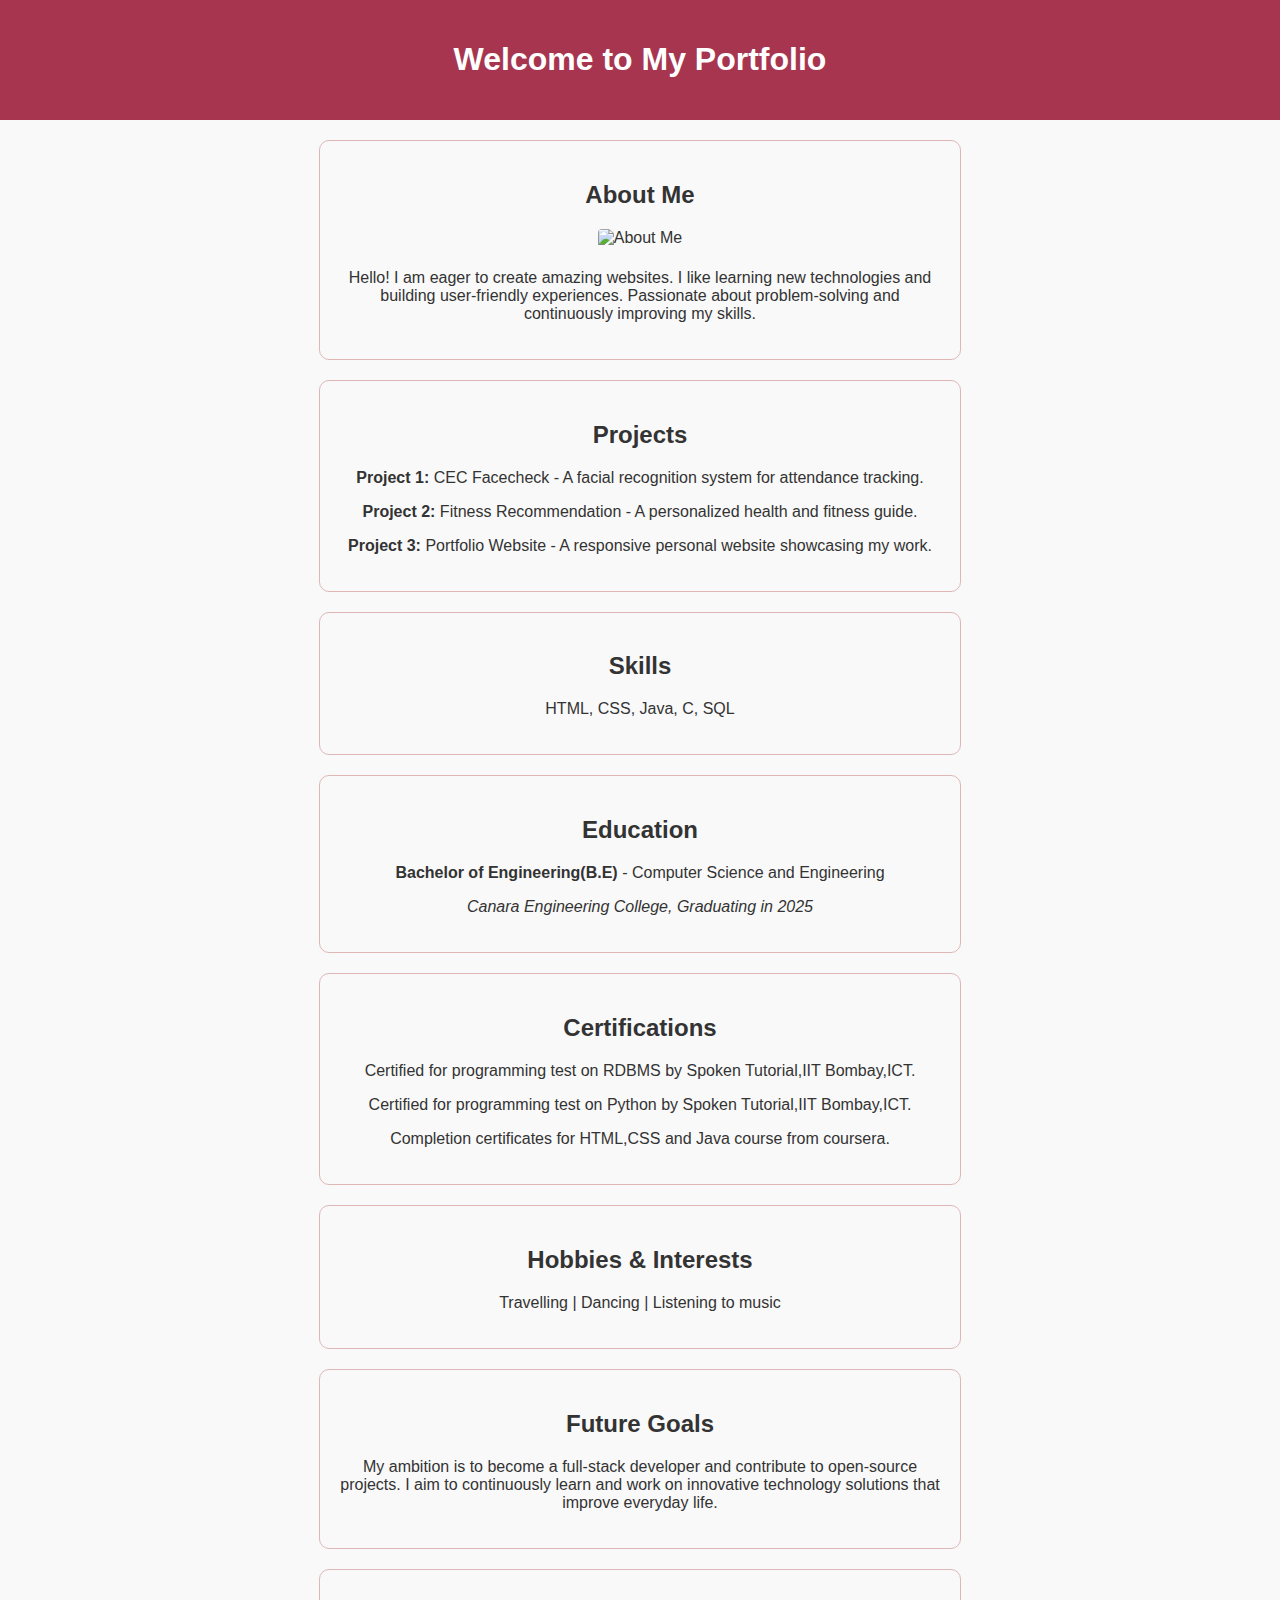
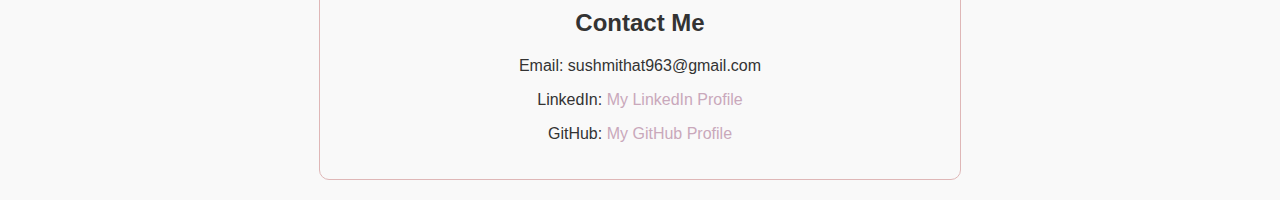
==== portfolio.html @ f4e945ec "Initial commit: Tasks" ====
<!DOCTYPE html>
<html lang="en">
<head>
    <meta charset="UTF-8">
    <meta name="viewport" content="width=device-width, initial-scale=1.0">
    <title>My Portfolio</title>
    <link rel="stylesheet" href="portfoliostyle.css">
</head>
<body>
    <header>
        <h1>Welcome to My Portfolio</h1>
    </header>

    <section>
        <div class="card">
            <h2>About Me</h2>
            <img src="C:\Users\user\Documents\1717844887053.jpg" alt="About Me" class="card-img">
            <p>Hello! I am eager to create amazing websites. I like learning new technologies and building user-friendly experiences. Passionate about problem-solving and continuously improving my skills.</p>
        </div>

        <div class="card">
            <h2>Projects</h2>
            <p><strong>Project 1:</strong> CEC Facecheck - A facial recognition system for attendance tracking.</p>
            <p><strong>Project 2:</strong> Fitness Recommendation - A personalized health and fitness guide.</p>
            <p><strong>Project 3:</strong> Portfolio Website - A responsive personal website showcasing my work.</p>
            </div>

        <div class="card">
            <h2>Skills</h2>
            <p>HTML, CSS, Java, C, SQL</p>
        </div>

        <div class="card">
            <h2>Education</h2>
            <p><strong>Bachelor of Engineering(B.E)</strong> - Computer Science and Engineering</p>
            <p><em>Canara Engineering College, Graduating in 2025</em></p>
        </div>

        <div class="card">
            <h2>Certifications</h2>
            <p> Certified for programming test on RDBMS by Spoken Tutorial,IIT Bombay,ICT. </p>
                <p>Certified for programming test on Python by Spoken Tutorial,IIT Bombay,ICT.</p>
                 <p>Completion certificates for HTML,CSS and Java course from coursera.</p>
        </div>

        <div class="card">
            <h2>Hobbies & Interests</h2>
            <p> Travelling | Dancing | Listening to music </p>
        </div>

        <div class="card">
            <h2>Future Goals</h2>
            <p>My ambition is to become a full-stack developer and contribute to open-source projects. I aim to continuously learn and work on innovative technology solutions that improve everyday life.</p>
        </div>

        <div class="card">
            <h2>Contact Me</h2>
            <p>Email: sushmithat963@gmail.com</p>
            <p>LinkedIn: <a href="https://www.linkedin.com/in/sushmitha-t-3ba7b1228" target="_blank">My LinkedIn Profile</a></p>
            <p>GitHub: <a href="https://github.com/SushmithaT9" target="_blank">My GitHub Profile</a></p>
        </div>
    </section>
</body>
</html>
---- portfoliostyle.css ----
/* style.css */
body {
    font-family: Arial, sans-serif;
    margin: 0;
    padding: 0;
    background-color: #f9f9f9;
    color: #333;
    text-align: center;
}

header {
    background-color: #a83550;
    color: white;
    padding: 20px;
}

section {
    margin: 20px;
}

.card {
    border: 1px solid #dfb7b7;
    border-radius: 10px;
    padding: 20px;
    margin: 20px auto;
    max-width: 600px;
}

.card-img {
    max-width: 20%;
    border-radius: 4px;
    margin-bottom: 6px;
}

a {
    color: #c9a8bb;
    text-decoration: none;
}

a:hover {
    text-decoration: underline;
}
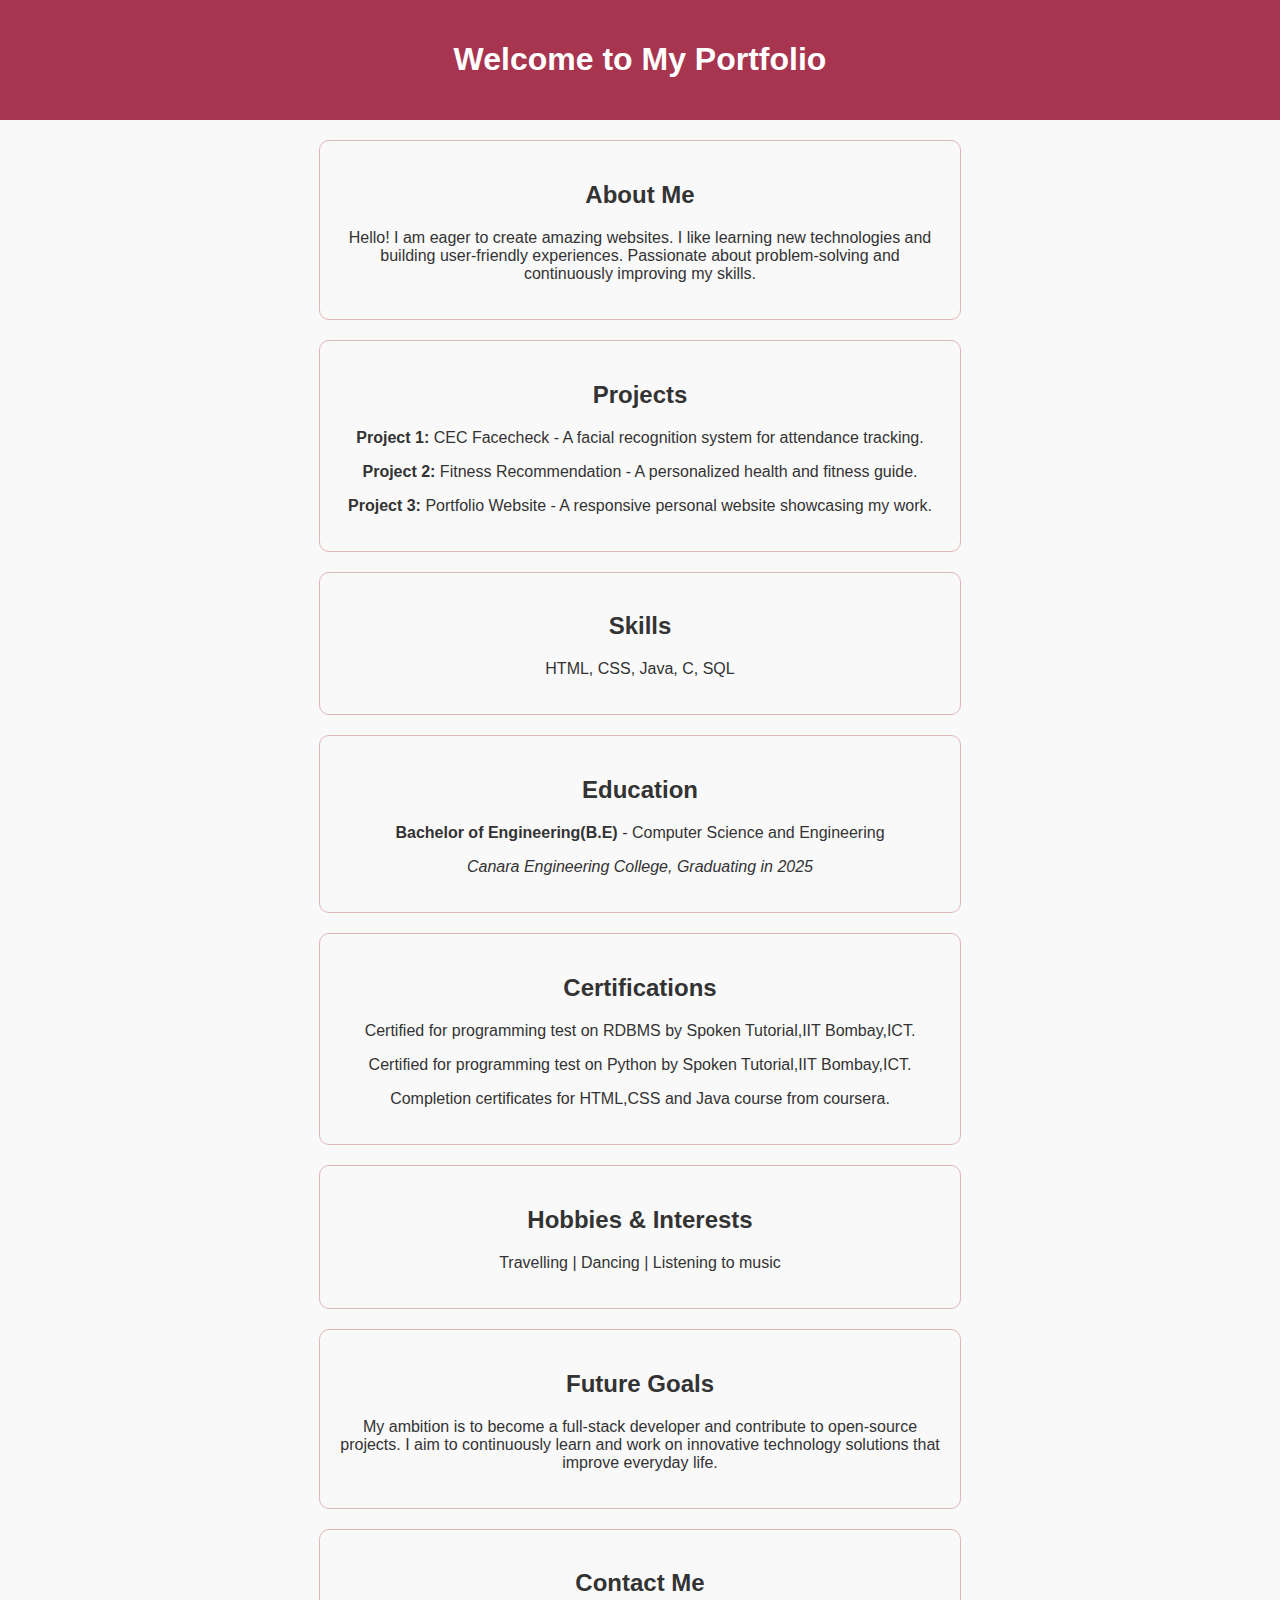
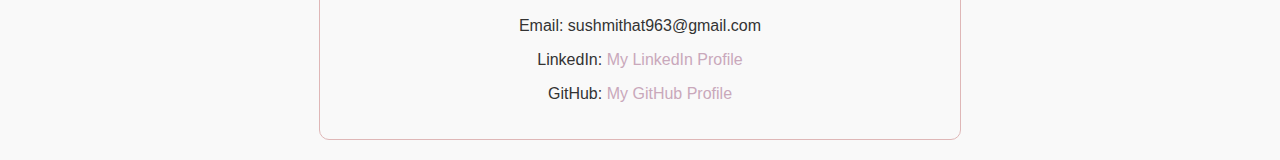
==== commit 2b70c1c4: "Initial commit - Travel Agency Website" ====
--- a/portfolio.html
+++ b/portfolio.html
@@ -14,7 +14,6 @@
     <section>
         <div class="card">
             <h2>About Me</h2>
-            <img src="C:\Users\user\Documents\1717844887053.jpg" alt="About Me" class="card-img">
             <p>Hello! I am eager to create amazing websites. I like learning new technologies and building user-friendly experiences. Passionate about problem-solving and continuously improving my skills.</p>
         </div>
 
--- a/portfoliostyle.css
+++ b/portfoliostyle.css
@@ -1,4 +1,4 @@
-/* style.css */
+
 body {
     font-family: Arial, sans-serif;
     margin: 0;
@@ -25,13 +25,6 @@
     margin: 20px auto;
     max-width: 600px;
 }
-
-.card-img {
-    max-width: 20%;
-    border-radius: 4px;
-    margin-bottom: 6px;
-}
-
 a {
     color: #c9a8bb;
     text-decoration: none;
